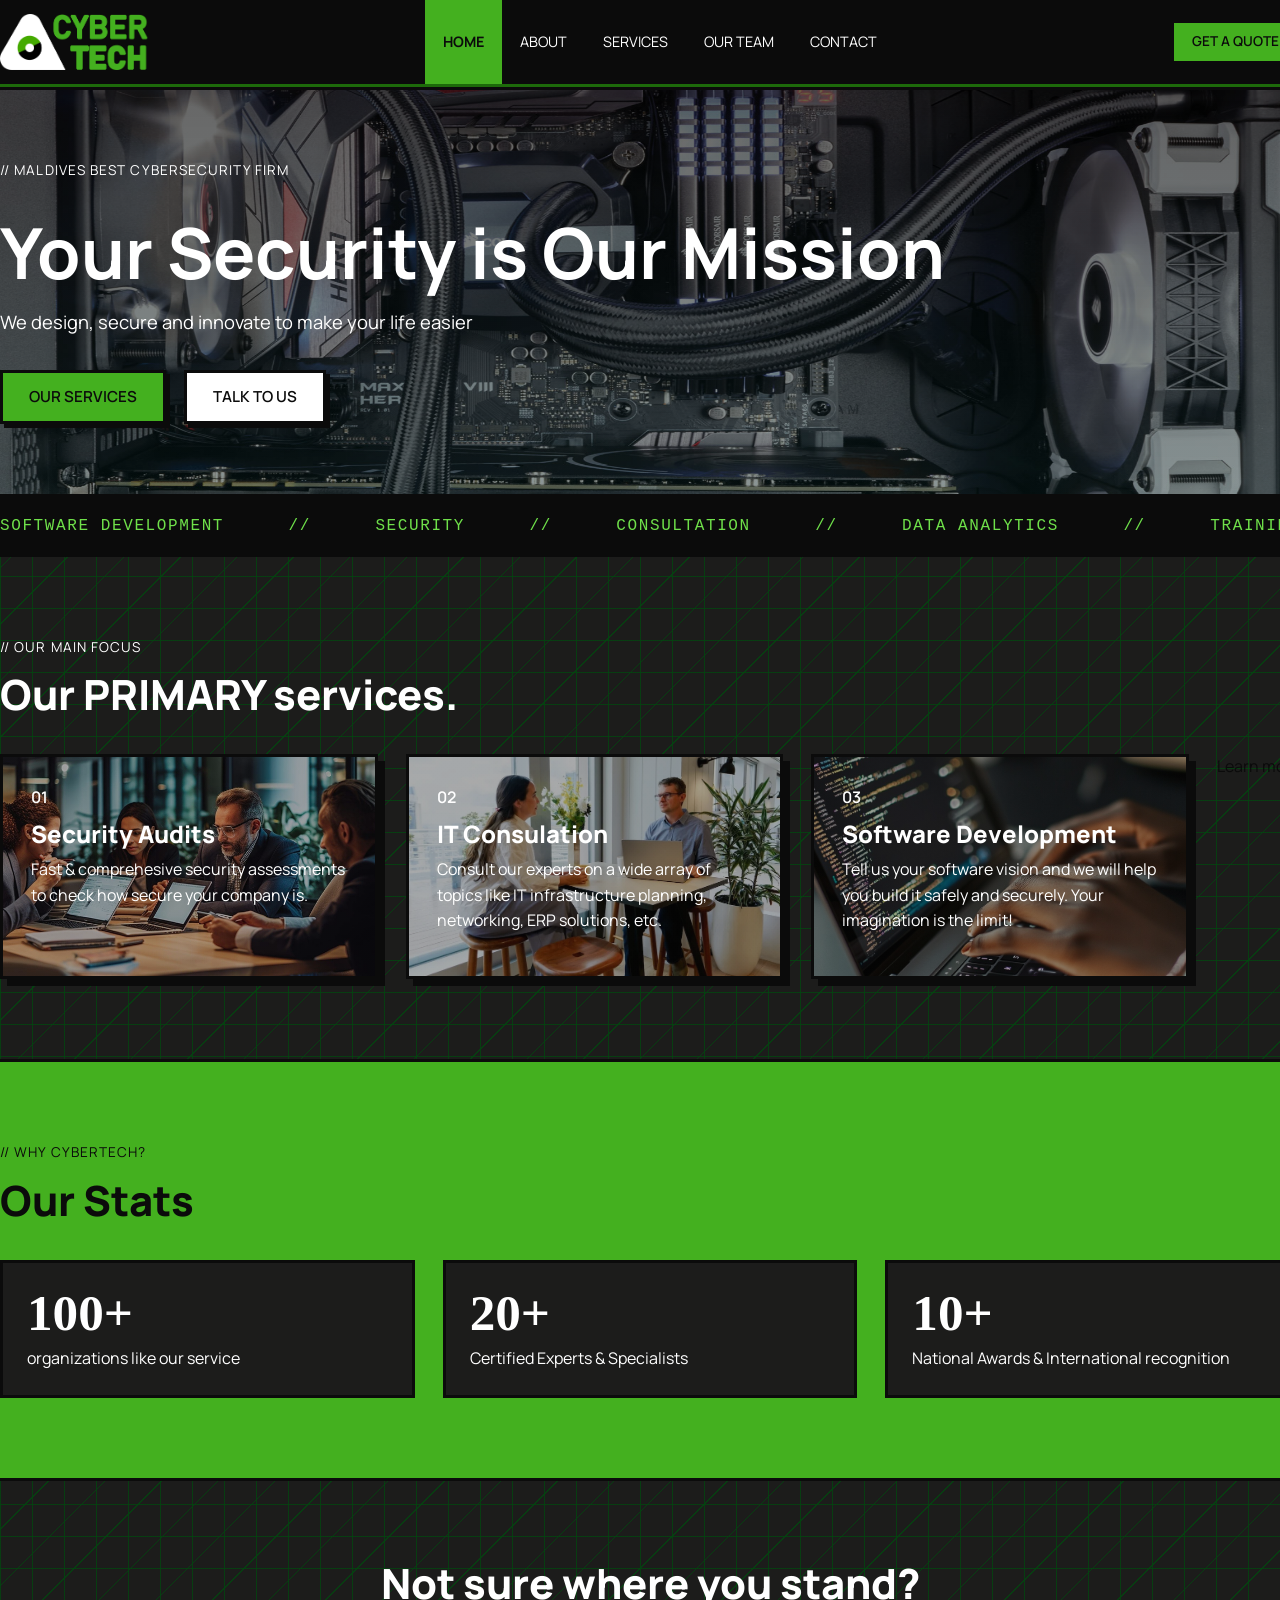
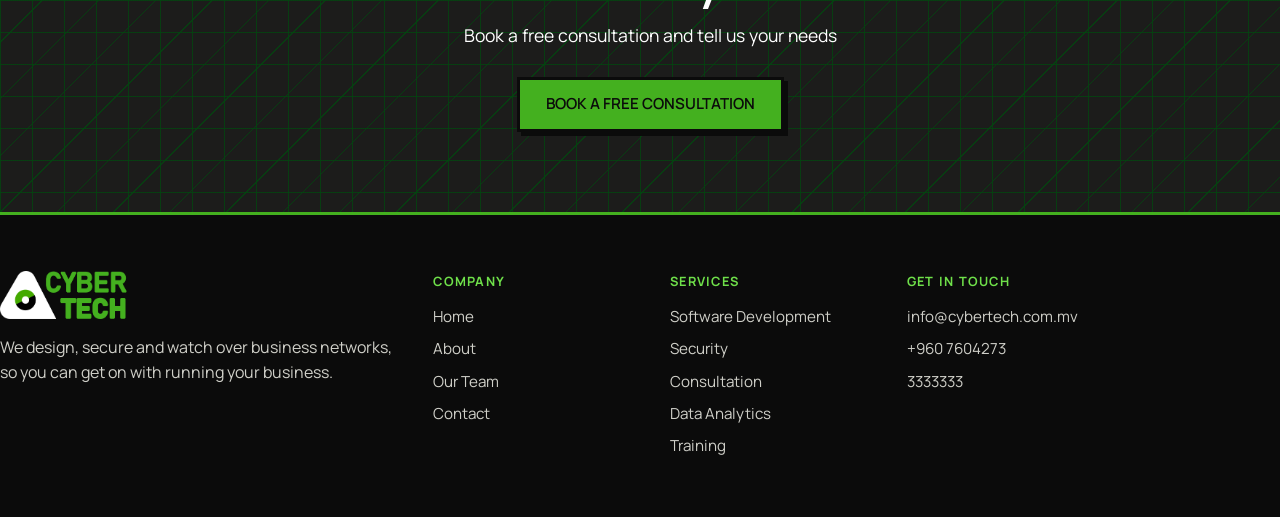
==== index.html @ c45a432f "Add files via upload" ====
<!DOCTYPE html>
<html lang="en">
<head>
    <meta charset="UTF-8">
    <meta name="viewport" content="width=device-width, initial-scale=1.0">
    <title>CyberTech</title>
    <link rel="preconnect" href="https://fonts.googleapis.com">
    <link rel="preconnect" href="https://fonts.gstatic.com" crossorigin>
    <link href="https://fonts.googleapis.com/css2?family=Manrope:wght@200..800&display=swap" rel="stylesheet">
    <link rel="stylesheet" href="style.css">
</head>
<body>
    <header class="site-header">
        <div class="container nav">
            <a href="index.html"><img src="images/logo.webp" class="logo-img" alt="CyberTech home"></a>
            <ul class="nav-links">
                <li><a href="index.html" class="active">Home</a></li>
                <li><a href="about.html">About</a></li>
                <li><a href="services.html">Services</a></li>
                <li><a href="Team.html">Our Team</a></li>
                <li><a href="contact.html">Contact</a></li>
            </ul>
            <a href="contact.html" class="btn btn-small">Get a Quote</a>
        </div>
    </header>
    <section class="hero">
    <div class="landing" style="--hero-img: url('images/landinghome.webp')">
        <div class="container">
            <div class="hero-text">
                <p class="label">// Maldives Best Cybersecurity Firm</p>
                <h1>Your Security is Our Mission</h1>
                <p class="hero-desc">We design, secure and innovate to make your life easier</p>
                <div class="hero-buttons">
                <a href="services.html" class="btn">Our Services</a>
                <a href="contact.html" class="btn btn-light">Talk to Us</a>
                </div>
            </div>
        </div>
        <!-- Part B goes here -->
    </div>
</section>
<div class="strip">
    <div class="container">
        <a href="software-development.html">Software Development</a>
        <span>//</span>
        <a href="pen-testing.html">Security</a>
        <span>//</span>
        <a href="consultation.html">Consultation</a>
        <span>//</span>
        <a href="data-analytics.html">Data Analytics</a>
        <span>//</span>
        <a href="training.html">Training</a>
    </div>
</div>
<section class="section">
    <div class="container">
        <p class="label2">// Our Main Focus</p>
        <h2>Our PRIMARY services.</h2>
        <div class="cards">
            <a href="pen-testing.html" class="card card-img" style="--img: url('images/secaudit.webp')">
                <p class="num">01</p>
                <h3>Security Audits</h3>
                <p>Fast & comprehesive security assessments to check how secure your company is.</p>
            </a>
            <a href="consultation.html" class="card card-img" style="--img: url('images/consult.webp')">
                <p class="num">02</p>
                <h3>IT Consulation</h3>
                <p>Consult our experts on a wide array of topics like IT infrastructure planning, networking, ERP solutions, etc.</p>
            </a>
            <a  href="software-development.html" class="card card-img" style="--img: url('images/webapptst.webp')">
                <p class="num">03</p>
                <h3>Software Development</h3>
                <p>Tell us your software vision and we will help you build it safely and securely. Your imagination is the limit!</p>
                <a href="software-development.html">Learn more</a>
            </a>
        </div>
    </div>
</section>
<section class="section section-green">
    <div class="container">
        <p class="label" style="color: var(--ink);">// Why CyberTech?</p>
        <h2 class="blackonwhite">Our Stats</h2>
        <div class="stats">
            <div class="stat">
                <strong>100+</strong>
                <p>organizations like our service</p>
            </div>
            <div class="stat">
                <strong>20+</strong>
                <p>Certified Experts & Specialists</p>
            </div>
            <div class="stat">
                <strong>10+</strong>
                <p>National Awards & International recognition</p>
            </div>
        </div>
    </div>
</section>
<section class="section cta">
    <div class="container">
        <h2>Not sure where you stand?</h2>
        <p>Book a free consultation and tell us your needs</p>
        <a href="contact.html" class="btn">Book a Free Consultation</a>
    </div>
</section>
<footer class="site-footer">
    <div class="container">
        <div class="footer-grid">
            <div>
                <img src="images/logo.webp" class="footer-logo" alt="CyberTech">
                <p>We design, secure and watch over business networks, so you can get on with running your business.</p>
            </div>
            <div>
                <h4>Company</h4>
                <ul>
                    <li><a href="index.html">Home</a></li>
                    <li><a href="about.html">About</a></li>
                    <li><a href="Team.html">Our Team</a></li>
                    <li><a href="contact.html">Contact</a></li>
                </ul>
            </div>
            <div>
                <h4>Services</h4>
                <ul>
                    <li><a href="software-development.html">Software Development</a></li>
                    <li><a href="pen-testing.html">Security</a></li>
                    <li><a href="consultation.html">Consultation</a></li>
                    <li><a href="data-analytics.html">Data Analytics</a></li>
                    <li><a href="training.html">Training</a></li>
                </ul>
            </div>
            <div>
                <h4>Get in touch</h4>
                <ul>
                    <li><a href="mailto:hello@cybertech.example">info@cybertech.com.mv</a></li>
                    <li>+960 7604273</li>
                    <li>3333333</li>
                </ul>
            </div>
        </div>
    </div>
</footer>
    <script src="main.js"></script>
</body>
</html>
---- style.css ----
/* to control the spacing and width */
*{
    margin: 0;
    padding: 0;
    box-sizing: border-box;
}

/* to reuse everyywhere  */
:root {
  --paper:      #1c1c1b;
  --ink:        #0b0b0b;
  --green:      #44b01f;
  --green-dark: #1d6a0a;
  --terminal:   #6fe04a;
  --line:       3px solid var(--ink);
}

body {
    font-family: 'Manrope';
    color: var(--ink);
    line-height: 1.6;
    background-color: var(--paper);
    background-image:
    linear-gradient(rgba(1, 71, 15, 0.763) 1px, transparent 1px),
    linear-gradient(90deg, rgba(1, 71, 15, 0.763) 1px, transparent 1px),
    repeating-linear-gradient(-45deg, rgba(1, 71, 15, 0.763) 0 1px, transparent 1px 40px);
    background-size: 32px 32px, 32px 32px, auto, auto;
}



h2 {
    color: white;
    font-family: 'Manrope' monospace;
    font-weight: 900;
    line-height: 1.1;
}

h3 {
    color: var(--ink);
    font-family: 'Manrope' monospace;
    font-weight: 900;
    line-height: 1.1;
}

a {
    color: inherit;
    text-decoration: none;
}

ul {
    font-family: 'Manrope' monospace;
    list-style: none;
}

.container {
    width: 1300px;
    margin: 0 auto;
}



.label {
    font-family: 'Manrope' monospace;
    font-size: 0.85rem;
    text-transform: uppercase;
    letter-spacing: 0.08em;
    color: var(--ink);
    margin-bottom: 14px;
}

.label2 {
    font-family: 'Manrope' monospace;
    font-size: 0.85rem;
    text-transform: uppercase;
    letter-spacing: 0.08em;
    color: white;
    margin-bottom: 14px;
}



/* To add the navi */

.site-header {
    background: var(--ink);
    border-bottom: 3px solid var(--green-dark);
}

.nav {
    display: flex;
    align-items: center;
    justify-content: space-between;
    padding: 0;
}


.logo-img {
    display: block;
    height: 56px;
    margin: 14px 0;
}

.nav-links {
    display: flex;
    align-self: stretch;
    gap: 0;
    font-family: 'Manrope' monospace;
    font-size: 0.9rem;
    text-transform: uppercase;
}

.nav-links li {
    display: flex;
}

.nav-links a {
    --x: 50%;
    --y: 50%;
    position: relative;
    display: flex;
    align-items: center;       /* keeps the text vertically centred */
    padding: 0 18px;
    overflow: hidden;          /* flood stays inside this link's part of the ribbon */
    z-index: 0;
    color: #fff;
}

/* The colour flood, growing from the cursor position */
.nav-links a::before {
    content: "";
    position: absolute;
    left: var(--x);
    top: var(--y);
    width: 500px;
    height: 500px;
    border-radius: 50%;
    background: var(--green-dark);
    z-index: -1;
}



/* Font colour changes on the flooded link */
.nav-links a:hover,
.nav-links a:focus-visible,
.nav-links a.active {
    color: var(--ink);
    font-weight: bold;
    background: var(--green)
}

.btn {
    display: inline-block;
    background: var(--green);
    color: var(--ink);
    border: var(--line);
    box-shadow: 4px 4px 0 var(--ink);
    padding: 12px 26px;
    font-family: 'Manrope', monospace;
    font-size: 0.95rem;
    font-weight: 600;
    text-transform: uppercase;
    cursor: pointer;
}

.btn p {
    color:#0b0b0b;
}


.btn:hover {
    background-color: rgb(162, 160, 160);
    transform: translate(2px, 2px);
    box-shadow: 2px 2px 0 var(--ink);
}

.btn-small {
    color: var(--ink);
    padding: 8px 18px;
    font-size: 0.85rem;
}

/* Index section */
/* Main Hero area or landing part */
.landing {
    background:
        linear-gradient(rgba(0, 0, 0, 0.60), rgba(1, 24, 24, 0.45)), 
        var(--hero-img, none) center / cover no-repeat;
    border-top: var(--line);
    border-bottom: var(--line);
    padding:70px 0;
}

.landing .container {
    display: flex;
    align-items: center;
    justify-content:space-between;
    gap: 40px;
}


.hero-text {
    width: auto;
}

.hero-text h1{
    color: white;
    padding-right: 50px;
    font-size: 4.4rem;
    margin-bottom: 0px;
}

.landing .label,
.landing .h1,
.landing .hero-desc {
    color: #fff;
}

.mark {
    background: var(--green);
    font-style:italic;
    padding: 0 10px;
}

.hero-desc {
    font-size: 1.15rem;
    margin-bottom: 32px;
    width: 520px;
}

.hero-buttons {
    display: flex;
    gap: 18px;
}

.btn-light {
    background: white;
}

.strip {
    background: var(--ink);
    color: var(--terminal);
    border-top: var(--line);
    border-bottom: var(--line);
    padding: 14px 0;
    font-family: 'IBM Plex Mono', monospace;
    text-transform: uppercase;
    letter-spacing: 0.1em;
}

.strip .container {
    display: flex;
    justify-content: space-between;
}

.section {
    padding: 80px 0;
}

.section h2 {
    font-size: 2.6rem;
    margin-bottom: 36px;
}

.cards {
    display: flex;
    flex-wrap: wrap;
    gap: 28px;
}


.card {
    flex: 1 1 300px;
    background: var(--green);
    border: var(--line);
    box-shadow: 7px 7px 0 var(--ink);
    padding: 28px;
}

.card:hover {
    transform: translate(-3px, -3px);
    box-shadow: 10px 10px 0 var(--ink);
}

.card .num {
    font-family: 'Manrope', monospace;
    color: var(--ink);
    font-weight: 600;
    margin-bottom: 10px;
}

.card h3 {
    font-size: 1.5rem;
    color: var(--ink);
    margin-bottom: 10px;
}

.card p {
    color: var(--ink);
    margin-bottom: 14px;
}

.card a {
    color: var(--ink);
    font-family: 'IBM Plex Mono', monospace;
    font-weight: 600;
}

.card a:hover {
    color: var(--ink);
}

.blackonwhite {
    color: var(--ink);
}

@property --shade {
    syntax: '<number>';
    inherits: false;
    initial-value: 0.65;
}

.card.card-img {
    --shade: 0.35;
    background:
        linear-gradient(rgba(11, 11, 11, var(--shade)), rgba(11, 11, 11, var(--shade))),
        var(--img) center / cover no-repeat;
    transition: --shade 0.3s ease, transform 0.15s ease, box-shadow 0.15s ease;
}

.card.card-img:hover {
    --shade: 0.90;
}

.card.card-img .num,
.card.card-img h3,
.card.card-img p {
    color: #fff;
}

.card.card-img p:not(.num) {
    opacity: 0;
    transform: translateY(8px);
    transition: opacity 0.3s ease, transform 0.3s ease;
}

.card.card-img:hover p:not(.num),
.card.card-img:focus-within p:not(.num) {
    opacity: 1;
    transform: translateY(0);
}

.card { position: relative; }

.cardlink::after {
    content: "";
    position: absolute;
    inset: 0;          /* top, right, bottom and left all 0 */
}

/* Touch screens have no hover, so always show the text there */
@media (hover: none) {}
    .card.card-img p:not(.num) {
        opacity: 1;
        transform: none;
    }


/* Under the cards section */
.section-green {
    background: var(--green);
    border-top: var(--line);
    border-bottom: var(--line);
}

.stats {
    display: flex;
    gap: 28px;
}

.stat {
    color: white;
    flex: 1;
    border: var(--line);
    background: var(--paper);
    padding: 24px;
}

.stat strong {
    color: white;
    display: block;
    font-family: 'Fraunces', serif;
    font-size: 3.2rem;
    font-weight: 900;
    line-height: 1;
    margin-bottom: 8px;
}

.cta {
    text-align: center;
}

.cta h2 {
    margin-bottom: 14px;
}

.cta p {
    color: white;
    margin-bottom: 28px;
    font-size: 1.1rem;
}



/* Styling for the service pages */

.strip a { transition: color 0.5s ease; }
.strip a:hover { color: #fff; }


.prose p { color: #dcdcd6; margin-bottom: 16px; max-width: 68ch; }
.prose strong { color: #fff; }
.lead { font-size: 1.25rem; color: #fff; font-weight: 600; max-width: 62ch; margin-bottom: 18px; }

/* service page hero section */
.page-hero { padding: 64px 0; border-bottom: var(--line); }
.page-hero .hero-text { width: 780px; max-width: 100%; }
.page-hero h1 { font-size: 3.4rem; }
.page-hero .hero-desc { width: 640px; max-width: 100%; }
.label a { border-bottom: 2px solid var(--green); }
.label a:hover { background: var(--green); }

/*-  Service tab bar - */
.service-tabs { background: var(--ink); border-bottom: 3px solid var(--green-dark); }
.service-tabs .container { display: flex; }
.service-tabs a {
    padding: 14px 20px;
    color: #fff;
    text-transform: uppercase;
    font-size: 0.8rem;
    font-weight: 600;
    letter-spacing: 0.08em;
    white-space: nowrap;
}
.service-tabs a:hover { background: var(--green-dark); }
.service-tabs a.current { background: var(--green); color: var(--ink); }

/* layout adjust */
.split { 
    display: grid;
    grid-template-columns: 1.4fr 1fr; 
    gap: 40px; 
    align-items: start; 
}

.split.even { grid-template-columns: 1fr 1fr; }
.grid-3 { 
    display: 
    grid; grid-template-columns: repeat(3, 1fr); 
    gap: 28px; 
}

.section.tight { padding-top: 0; }



/* Dark panels  */
.panel {
    background: var(--ink);
    border: 3px solid var(--green);
    box-shadow: 7px 7px 0 var(--green-dark);
    padding: 28px;
    color: #fff;
}
.panel h3 {
    color: var(--terminal);
    font-size: 1.1rem;
    text-transform: uppercase;
    letter-spacing: 0.06em;
    margin-bottom: 16px;
}
.panel p { 
    color: #dcdcd6;
    margin-bottom: 12px;
}

.panel .btn { box-shadow: 4px 4px 0 var(--green-dark); }

.checklist li { position: relative; padding-left: 28px; margin-bottom: 10px; color: #e8e8e2; }
.checklist li::before { content: "+"; position: absolute; left: 0; color: var(--terminal); font-weight: 900; }
.checklist.plain li::before { content: "//"; font-size: 0.8rem; top: 2px; }

/* Hacker Icon positioning */

.jobs {
    position:relative;
}
.hackicon {
    position: absolute;
    display:inline-block;
    top: 2650px;
    left: 200px;
    width: 350px;
    height:auto;
}


/* the summary box design */

.glance li { 
    display: flex;
    justify-content: space-between;
    gap: 16px;
    padding: 5px 0;
    border-bottom: 1px solid rgba(255,255,255,0.18); color: #fff;
}


.glance li span {
    color:var(--terminal);
    font-weight: 700;
    text-transform: uppercase;
    font-size:small;
    letter-spacing: 0.08em;
    padding-top: 3px;
}

.glance li b { text-align: right; font-weight: 600; }


/* box tags */

.tags { display: flex; flex-wrap: wrap; gap: 8px; }
.tags span {
    border: 2px solid var(--green-dark);
    color: var(--terminal);
    padding: 4px 10px;
    font-size: 0.8rem;
    font-weight: 600;
    text-transform: uppercase;
    letter-spacing: 0.04em;
}

.tags span:hover{
    border-color: white;
    color: white;
}


/* Card with link (Service page) */
.card a.more { border-bottom: 3px solid var(--ink); font-family: 'Manrope', monospace; }
.card a.more:hover { background: var(--ink); color: var(--terminal); }
.card.card-dark { background: var(--ink); border-color: var(--green); }
.card.card-dark h3 { color: #fff; }
.card.card-dark p { color: #dcdcd6; }
.card.card-dark .num { color: var(--terminal); }
.card.card-dark .btn { box-shadow: 4px 4px 0 var(--green-dark); }

/* Steps (Service Page) */
.steps { display: grid; grid-template-columns: repeat(4, 1fr); gap: 24px; }
.step { background: var(--ink); border: 3px solid var(--green); box-shadow: 6px 6px 0 var(--green-dark); padding: 24px; }
.step .n { display: block; color: var(--terminal); font-weight: 800; font-size: 2.2rem; line-height: 1; margin-bottom: 12px; }
.step h3 { color: #fff; font-size: 1.25rem; margin-bottom: 8px; }
.step p { color: #cfcfc8; font-size: 0.95rem; }

/* FAQ section design */
.faq { display: grid; gap: 16px; max-width: 860px; }
.faq details { background: var(--green); color: var(--ink); border: 3px solid var(--ink); box-shadow: 5px 5px 0 var(--ink); }
.faq summary { cursor: pointer; font-weight: 800; padding: 18px 56px 18px 22px; list-style: none; position: relative; }
.faq summary::-webkit-details-marker { display: none; }
.faq summary::after { content: "+"; position: absolute; right: 22px; top: 50%; transform: translateY(-50%); font-size: 1.5rem; font-weight: 900; color: var(--ink); }
.faq details[open] summary::after { content: "\2212"; }
.faq details p { padding: 0 22px 20px; max-width: 70ch; }
.faq summary:focus-visible { outline: 3px solid var(--green); outline-offset: 2px; }

/* Course table design */
.table-wrap { overflow-x: auto; }
table.data { width: 100%; border-collapse: collapse; background: var(--ink); color: #fff; border: 3px solid var(--green); }
.data th { background: var(--green); color: var(--ink); text-align: left; padding: 12px 16px; text-transform: uppercase; font-size: 0.78rem; letter-spacing: 0.08em; white-space: nowrap; }
.data td { padding: 14px 16px; border-top: 1px solid rgba(255,255,255,0.18); vertical-align: top; }



/* switching pages in services */
.pageswap { display: flex; justify-content: space-between; gap: 20px; }
.pageswap a { flex: 1; background: var(--ink); border: 3px solid var(--green); padding: 18px 22px; color: #fff; font-weight: 800; }
.pageswap a small { display: block; color: var(--terminal); text-transform: uppercase; font-size: 0.72rem; letter-spacing: 0.1em; margin-bottom: 4px; }
.pageswap a:hover { background: var(--green); color: var(--ink); }
.pageswap a:hover small { color: var(--ink); }
.pageswap .next { text-align: right; }

/* ---------- Timeline (About) ---------- */
.timeline { border-left: 3px solid var(--green); margin-left: 8px; padding-left: 28px; display: grid; gap: 28px; max-width: 760px; }
.tl-item { position: relative; }
.tl-item::before {
    content: "";
    position: absolute;
    left: -37.5px;
    top: 6px;
    width: 16px;
    height: 16px;
    background: var(--terminal);
    border: 3px solid var(--ink);
}


.tl-year { color: var(--terminal); font-weight: 800; font-size: 1.3rem; }
.tl-item h3 { color: #fff; font-size: 1.2rem; margin: 2px 0 4px; }
.tl-item p { color: #d0d0ca; }


/* team section */

.team { display: grid; grid-template-columns: repeat(4, 1fr); gap: 28px; }

.member { background: var(--green); border: var(--line); box-shadow: 7px 7px 0 var(--ink); }
.avatar {
    aspect-ratio: 0.5 / 0.5;
    display: grid;
    place-items: center;
    background-color: var(--ink);
    background-image: radial-gradient(rgba(111,224,74,0.25) 1px, transparent 1px);
    background-size: 14px 14px;
    color: var(--terminal);
    font-size: 3.2rem;
    font-weight: 900;
    border-bottom: var(--line);
}

img.avatar {
    width: 100%;
    object-fit: cover;
    object-position: center top;
    display: block;
}

.member .info { padding: 18px; }

.member .role { color: var(--ink); 
    font-size: 0.75rem; font-weight: 800; text-transform: uppercase; letter-spacing: 0.08em; margin-bottom: 10px; }
.member p { color: var(--ink); font-size: 0.92rem; margin-bottom: 12px; }


.member .certs { display: flex; flex-wrap: wrap; gap: 6px; }
.member .certs span { border: 2px solid var(--ink); color: var(--ink); font-size: 0.7rem; font-weight: 800; padding: 1px 8px; }

.jobs li {
    display: flex;
    justify-content: space-between;
    align-items: center;
    gap: 16px;
    padding: 14px 0;
    border-bottom: 1px solid rgba(255,255,255,0.18); color: #fff;
}


.jobs li:last-child { border-bottom: 0; }
.jobs li b { display: block; font-size: 1.05rem; }
.jobs li small { color: #bdbdb6; }

.jobs li a { border-bottom: 3px solid var(--green); color: var(--terminal); font-weight: 700; white-space: nowrap; }

/* ---------- Contact form ---------- */
.contact-grid { display: grid; grid-template-columns: 1.3fr 1fr; gap: 40px; align-items: start; }
.contact-form {
    background: var(--ink);
    border: 3px solid var(--green);
    box-shadow: 7px 7px 0 var(--green-dark);
    padding: 32px;
    display: grid;
    gap: 18px;
}

.field-row { display: grid; grid-template-columns: 1fr 1fr; gap: 18px; }
.field label {
    display: block;
    color: #fff;
    margin-bottom: 6px;
    font-weight: 700;
    font-size: 0.8rem;
    letter-spacing: 0.06em;
    text-transform: uppercase;
}


.field input, .field select, .field textarea {
    width: 100%;
    font: inherit;
    padding: 12px 14px;
    background: #fff;
    color: var(--ink);
    border: 3px solid #fff;
    border-radius: 0;
}


.contact-form .btn { justify-self: start; box-shadow: 4px 4px 0 var(--green-dark); }
.info-stack { display: grid; gap: 24px; }
.info-stack a { color: var(--terminal); border-bottom: 2px solid var(--green); }

/* ---------- Footer ---------- */
.site-footer { background: var(--ink); border-top: 3px solid var(--green); color: #cfcfc8; padding-top: 56px; padding-bottom: 50px;}
.footer-grid {
    display: grid;
    grid-template-columns: 1fr 0.5fr 0.5fr 1fr;
    gap: 40px;
}
.footer-logo { display: block; height: 48px; margin-bottom: 16px; }
.site-footer h4 { font-family: 'Manrope', monospace; color: var(--terminal); text-transform: uppercase; font-size: 0.8rem; letter-spacing: 0.1em; margin-bottom: 14px; }
.site-footer li { margin-bottom: 8px; font-size: 0.95rem; }
.site-footer a:hover { color: var(--terminal); }
.footer-bottom { border-top: 1px solid rgba(255,255,255,0.15); margin-top: 40px; padding: 18px 0; font-size: 0.85rem; display: flex; justify-content: space-between; gap: 16px; flex-wrap: wrap; }


/* additonal reponsive stuff */

@media (max-width: 1140px) {
    .container { width: auto; margin: 0 24px; }
}

@media (max-width: 900px) {
    .nav { flex-wrap: wrap; }
    .nav-links { order: 3; width: 100%; align-self: auto; overflow-x: auto; border-top: 1px solid rgba(255,255,255,0.15); }
    .nav-links a { padding: 14px 14px; white-space: nowrap; }
    .hero { padding: 56px 0; }
    .hero h1, .page-hero h1 { font-size: 2.8rem; }
    .hero-text, .hero-desc { width: 100%; }
    .strip .container { flex-wrap: wrap; justify-content: center; gap: 6px 14px; }
    .section { padding: 56px 0; }
    .stats { flex-direction: column; }
    .split, .split.even, .contact-grid, .grid-3 { grid-template-columns: 1fr; }
    .steps { grid-template-columns: repeat(2, 1fr); }
    .team { grid-template-columns: repeat(2, 1fr); }
    .footer-grid { grid-template-columns: 1fr 1fr; }
    .service-tabs .container { overflow-x: auto; }
}
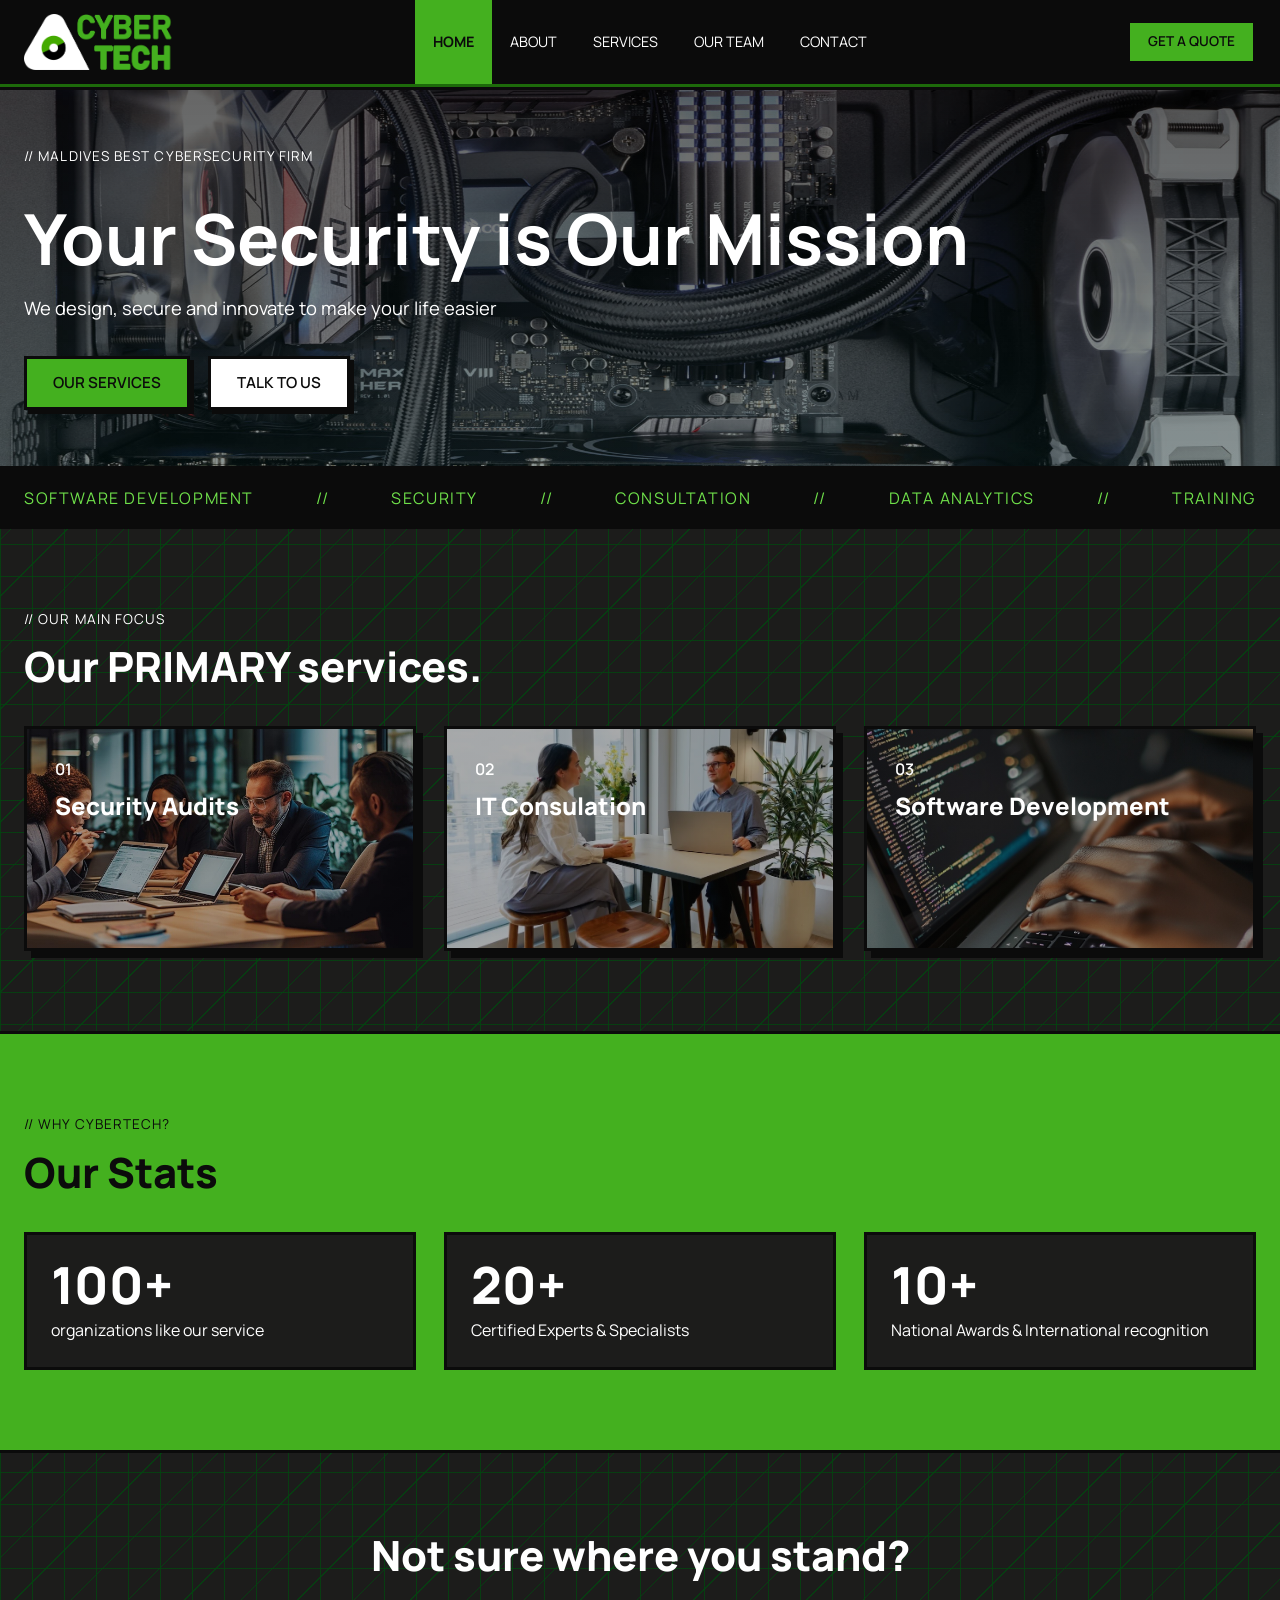
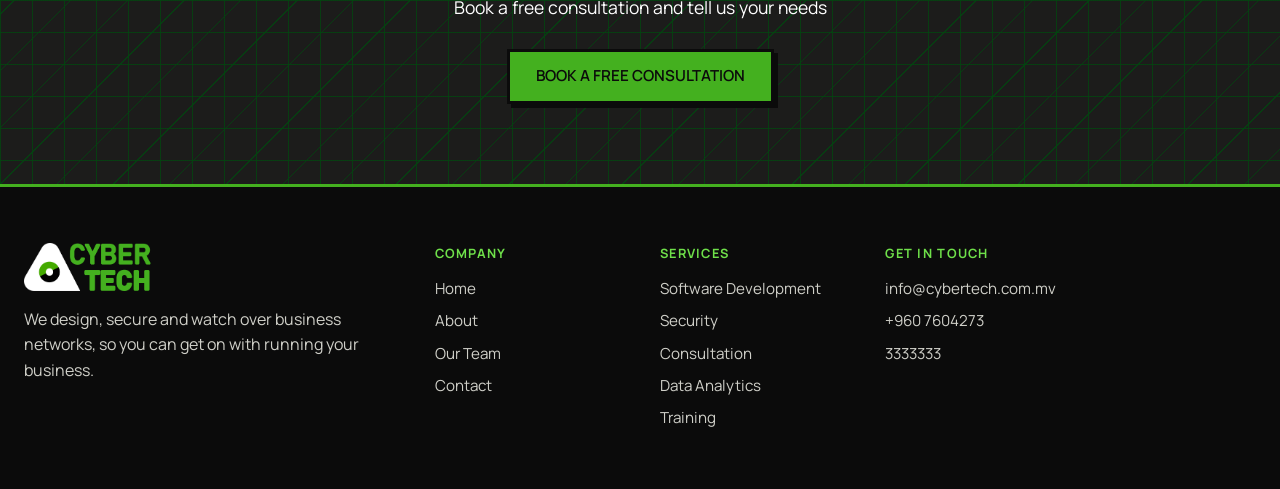
==== commit 110d9105: "Add files via upload" ====
--- a/index.html
+++ b/index.html
@@ -71,7 +71,6 @@
                 <p class="num">03</p>
                 <h3>Software Development</h3>
                 <p>Tell us your software vision and we will help you build it safely and securely. Your imagination is the limit!</p>
-                <a href="software-development.html">Learn more</a>
             </a>
         </div>
     </div>
--- a/style.css
+++ b/style.css
@@ -244,7 +244,7 @@
     border-top: var(--line);
     border-bottom: var(--line);
     padding: 14px 0;
-    font-family: 'IBM Plex Mono', monospace;
+    font-family: 'Manrope', monospace;
     text-transform: uppercase;
     letter-spacing: 0.1em;
 }
@@ -303,7 +303,7 @@
 
 .card a {
     color: var(--ink);
-    font-family: 'IBM Plex Mono', monospace;
+    font-family: 'Manrope', monospace;
     font-weight: 600;
 }
 
@@ -359,12 +359,12 @@
     inset: 0;          /* top, right, bottom and left all 0 */
 }
 
-/* Touch screens have no hover, so always show the text there */
-@media (hover: none) {}
-    .card.card-img p:not(.num) {
-        opacity: 1;
-        transform: none;
-    }
+
+/* to make the text appear on the cards during hover */
+@media (hover: none) {
+    .card.card-img p:not(.num) {opacity: 1;
+        transform: none; }
+}
 
 
 /* Under the cards section */
@@ -390,7 +390,7 @@
 .stat strong {
     color: white;
     display: block;
-    font-family: 'Fraunces', serif;
+    font-family: 'Manrope', serif;
     font-size: 3.2rem;
     font-weight: 900;
     line-height: 1;
@@ -496,14 +496,8 @@
 .jobs {
     position:relative;
 }
-.hackicon {
-    position: absolute;
-    display:inline-block;
-    top: 2650px;
-    left: 200px;
-    width: 350px;
-    height:auto;
-}
+
+.hackicon { display: block; width: 350px; max-width: 100%; margin-top: 24px; }
 
 
 /* the summary box design */
@@ -715,9 +709,9 @@
 
 /* additonal reponsive stuff */
 
-@media (max-width: 1140px) {
-    .container { width: auto; margin: 0 24px; }
-}
+
+.container { width: min(1300px, 100% - 48px); margin: 0 auto; }
+
 
 @media (max-width: 900px) {
     .nav { flex-wrap: wrap; }
@@ -736,3 +730,18 @@
     .service-tabs .container { overflow-x: auto; }
 }
 
+@media (max-width: 1500px) {
+    .field-row { grid-template-columns: 1fr; }
+    .landing { padding: 56px 0; }   /* replaces .hero { padding } */
+}
+@media (max-width: 600px) {
+    .team, .steps, .footer-grid { grid-template-columns: 1fr; }
+    .pageswap { flex-direction: column; }
+    .hero-text h1 { font-size: 2.2rem; padding-right: 0; }
+    .section h2 { font-size: 2rem; }
+}
+.hero-buttons { flex-wrap: wrap; }
+img { max-width: 100%; height: auto; }
+
+/* the image in the hero section kept leaving gaps between the nav bar and the strip below it. soo.. */
+.hero { padding: 0; }
